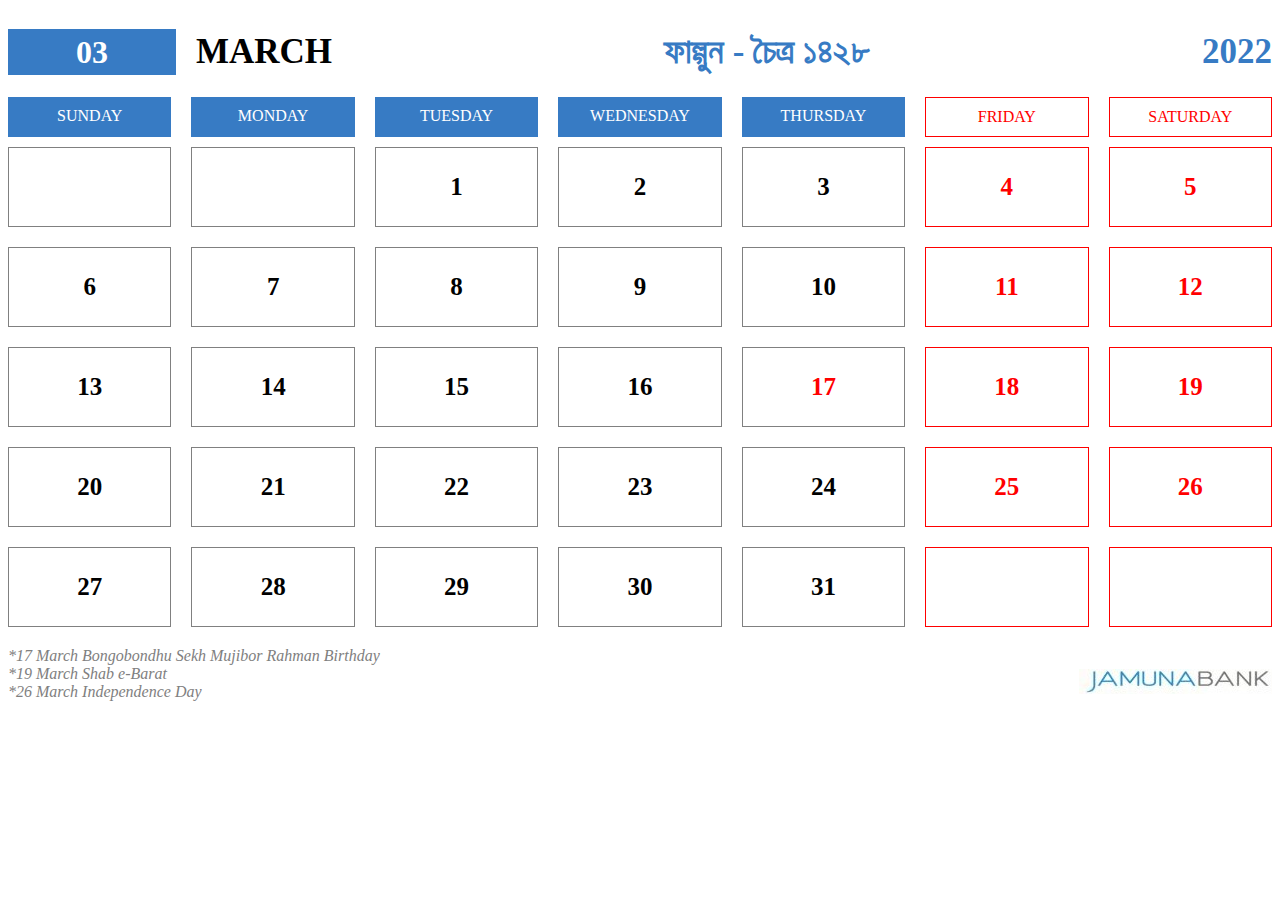
==== index.html @ a0570faa "bal" ====
<!DOCTYPE html>
<html lang="en">

<head>
    <meta charset="UTF-8">
    <meta http-equiv="X-UA-Compatible" content="IE=edge">
    <meta name="viewport" content="width=device-width, initial-scale=1.0">
    <title>jamunabank</title>
    <link rel="stylesheet" href="style.css">
</head>

<body>
    <section>
        <div class="heading">
            <div class="MARCH3">
                <h1 id="backgroundcolor3">03</h1>
                <h1 id="march">MARCH</h1>

            </div>
            <div>

                <h1 class="falgun">ফাল্গুন - চৈত্র ১৪২৮</h1>

            </div>
            <div>
                <h1 class="year">
                    2022
                </h1>
            </div>

        </div>
    </section>
    <section class="body-days">

        <div class="day">SUNDAY</div>
        <div class="day">MONDAY</div>
        <div class="day">TUESDAY</div>
        <div class="day">WEDNESDAY</div>
        <div class="day">THURSDAY</div>
        <div class="day holiday">FRIDAY</div>
        <div class="day holiday">SATURDAY</div>

    </section>


    <section class="body-date">
        <div class="date">

        </div>
        <div class="date">

        </div>
        <div class="date">1</div>
        <div class="date">2</div>
        <div class="date">3</div>
        <div class="date holiday">4</div>
        <div class="date holiday">5</div>
        <div class="date ">6</div>
        <div class="date ">7</div>
        <div class="date">8</div>
        <div class="date">9</div>
        <div class="date">10</div>
        <div class="date holiday">11</div>
        <div class="date holiday">12</div>
        <div class="date ">13</div>
        <div class="date ">14</div>
        <div class="date">15</div>
        <div class="date">16</div>
        <div class="date" id="mujibs-birthday">17</div>
        <div class="date holiday">18</div>
        <div class="date holiday">19</div>
        <div class="date ">20</div>
        <div class="date ">21</div>
        <div class="date">22</div>
        <div class="date">23</div>
        <div class="date">24</div>
        <div class="date holiday">25</div>
        <div class="date holiday">26</div>
        <div class="date">27</div>
        <div class="date">28</div>
        <div class="date">29</div>
        <div class="date">30</div>
        <div class="date">31</div>
        <div class="date holiday"></div>
        <div class="date holiday"></div>
    </section>
    <div class="footer">
        <div class="bondherdin">
            <p> *17 March Bongobondhu Sekh Mujibor Rahman Birthday </p>
            <p>*19 March Shab e-Barat</p>
            <p>*26 March Independence Day </p>
        </div>
        <div class="logo">
            <img src="logo.jpg" alt="">
        </div>
    </div>
</body>

</html>
---- style.css ----
.date{
    /* background-color: lightcoral; */
    text-align: center;
    padding: 25px;
    font-size: 25px;
    font-weight: bolder;
    border: 1px solid gray;

}
.body-date{
    display: grid;
    grid-template-columns: repeat(7,1fr);
    gap: 20px;
}
.body-days{
    display: grid;
    grid-template-columns: repeat(7,1fr);
    gap: 20px;
    margin-bottom: 10px;

}
.day{
    text-align: center;
    background-color:#377bc4;
    padding: 10px;
    color: white;

}
.heading{
display: flex;
align-items: center;
justify-content: space-between;
}
.MARCH3{
    display: flex;
    align-items: center;
}
#backgroundcolor3{
    background-color:#377bc4 ;
    color: white;
    padding: 4.5px 68px;
    margin-right: 20px;
}
#march{
    /* font-weight: 700; */
    font-size: 35px;
}
.falgun{
    font-size: 35px;
    color: #377bc4;
}
.year{
    font-size: 35px;
    color: #377bc4;
}
.bondherdin p{
    margin: 0%;
    font-style: italic;
    color: gray;
    
    
}

.bondherdin{
    margin-top: 20px;
}
.footer{
    display: flex;
    align-items: center;
    justify-content: space-between;
}
.logo{
    position: relative;
    top: 20px;
}
.holiday{
    border: 1px solid red;
    color: red;
    background-color: white;
}
#mujibs-birthday{
    color: red;
    
}
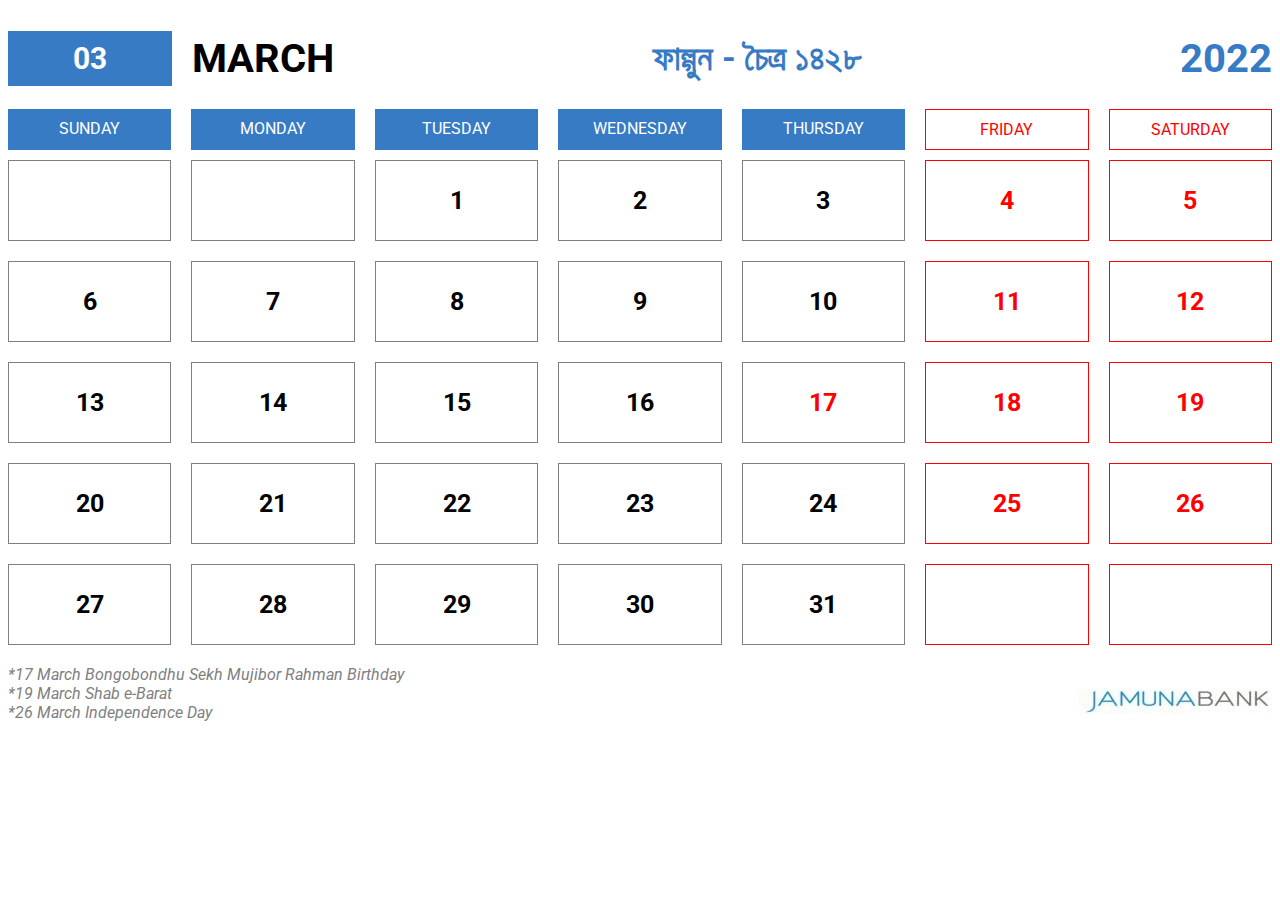
==== commit eb82bd1c: "new add" ====
--- a/index.html
+++ b/index.html
@@ -7,6 +7,10 @@
     <meta name="viewport" content="width=device-width, initial-scale=1.0">
     <title>jamunabank</title>
     <link rel="stylesheet" href="style.css">
+    <link rel="preconnect" href="https://fonts.googleapis.com">
+    <link rel="preconnect" href="https://fonts.gstatic.com" crossorigin>
+    <link href="https://fonts.googleapis.com/css2?family=Roboto&display=swap" rel="stylesheet">
+    <link rel="shortcut icon" href="jamuna-bank-ltd-2nd.jpg" type="image/x-icon">
 </head>
 
 <body>
--- a/style.css
+++ b/style.css
@@ -38,19 +38,22 @@
 #backgroundcolor3{
     background-color:#377bc4 ;
     color: white;
-    padding: 4.5px 68px;
+    padding: 10px 65px;
     margin-right: 20px;
+    font-size: 30px;
+    font-weight: bolder;
 }
 #march{
     /* font-weight: 700; */
-    font-size: 35px;
+    font-size: 40px;
+
 }
 .falgun{
     font-size: 35px;
     color: #377bc4;
 }
 .year{
-    font-size: 35px;
+    font-size: 40px;
     color: #377bc4;
 }
 .bondherdin p{
@@ -81,4 +84,7 @@
 #mujibs-birthday{
     color: red;
     
+}
+body{
+    font-family: 'Roboto', sans-serif;
 }